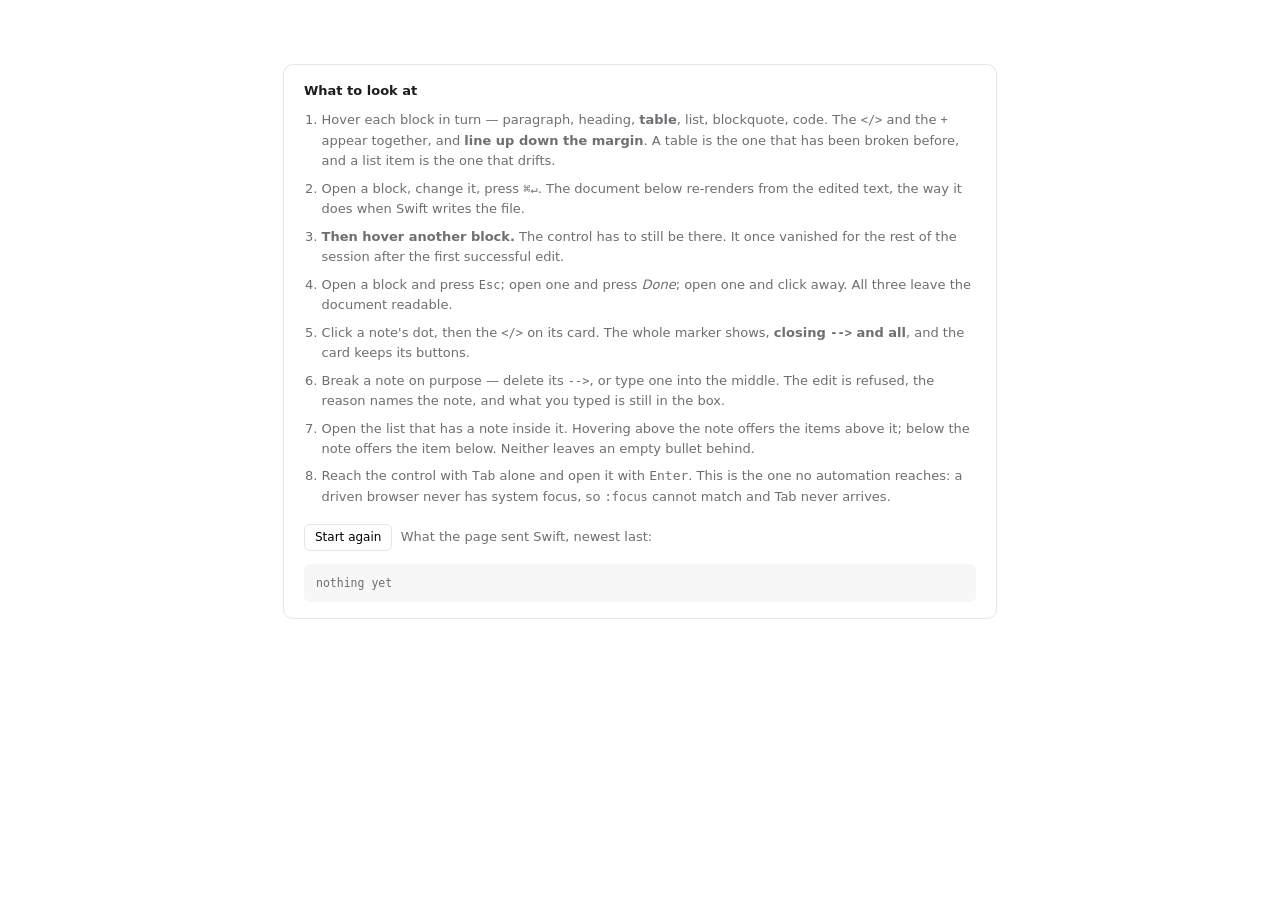
==== Support/harness.html @ 54425e58 "The browser check stops being something I rebuild from memory Support/harness.html loads the built b" ====
<!doctype html>
<!--
  The renderer, in a browser, with a stand-in for Swift.

    cd renderer && npm ci && node build.mjs      # Resources/ must exist first
    python3 -m http.server 8899
    open http://localhost:8899/Support/harness.html

  Why this exists. Everything the renderer does that can be checked without a
  screen is checked by the suites in this folder. What is left needs layout and
  paint, and there is no way to fake either: an element can have the right
  rectangle, opacity 1 and visibility visible, and still never be drawn. That is
  not a hypothetical — it is how the source control behaved inside a <table>,
  and a headless DOM would have called it fine, because a headless DOM has no
  paint step to disagree with.

  So this is deliberately not automated. It is the page, the real bundle, and a
  list of things to look at, in the same spirit as the review handshake that
  CONTRIBUTING says has to be pressed by hand before a release.

  It renders through imark's own bundle, so what you are looking at is what the
  app shows — with one difference, stated because it matters: the app runs in
  WKWebView and your browser is not that. Anything that turns on engine
  behaviour still has to be confirmed in a build.
-->
<html lang="en" data-width="normal" data-theme="light">
  <head>
    <meta charset="utf-8" />
    <link rel="stylesheet" href="../Resources/bundle.css" />
    <title>Imark renderer harness</title>
    <style>
      .harness {
        max-width: 42rem;
        margin: 4rem auto 6rem;
        padding: 1rem 1.25rem;
        font: 13px/1.6 -apple-system, system-ui, sans-serif;
        color: #6e6e73;
        border: 1px solid #e5e5ea;
        border-radius: 10px;
      }
      .harness h2 { margin: 0 0 0.5rem; font-size: 13px; color: #1d1d1f; }
      .harness ol { margin: 0.5rem 0 1rem 1.1rem; padding: 0; }
      .harness li { margin-bottom: 0.4rem; }
      .harness code { font-family: ui-monospace, SFMono-Regular, Menlo, monospace; font-size: 12px; }
      .harness pre {
        max-height: 11rem; margin: 0; padding: 0.6rem 0.75rem; overflow: auto;
        font-family: ui-monospace, SFMono-Regular, Menlo, monospace; font-size: 11.5px;
        background: #f7f7f8; border-radius: 6px;
      }
      .harness button {
        padding: 3px 10px; font: inherit; font-size: 12px;
        background: #fff; border: 1px solid #e5e5ea; border-radius: 6px; cursor: pointer;
      }
    </style>
  </head>
  <body>
    <main id="content"></main>

    <section class="harness">
      <h2>What to look at</h2>
      <ol>
        <li>Hover each block in turn — paragraph, heading, <strong>table</strong>, list,
            blockquote, code. The <code>&lt;/&gt;</code> and the <code>+</code> appear
            together, and <strong>line up down the margin</strong>. A table is the one
            that has been broken before, and a list item is the one that drifts.</li>
        <li>Open a block, change it, press <code>⌘↵</code>. The document below re-renders
            from the edited text, the way it does when Swift writes the file.</li>
        <li><strong>Then hover another block.</strong> The control has to still be there.
            It once vanished for the rest of the session after the first successful edit.</li>
        <li>Open a block and press <code>Esc</code>; open one and press <em>Done</em>;
            open one and click away. All three leave the document readable.</li>
        <li>Click a note's dot, then the <code>&lt;/&gt;</code> on its card. The whole
            marker shows, <strong>closing <code>--&gt;</code> and all</strong>, and the
            card keeps its buttons.</li>
        <li>Break a note on purpose — delete its <code>--&gt;</code>, or type one into the
            middle. The edit is refused, the reason names the note, and what you typed is
            still in the box.</li>
        <li>Open the list that has a note inside it. Hovering above the note offers the
            items above it; below the note offers the item below. Neither leaves an empty
            bullet behind.</li>
        <li>Reach the control with <kbd>Tab</kbd> alone and open it with <kbd>Enter</kbd>.
            This is the one no automation reaches: a driven browser never has system
            focus, so <code>:focus</code> cannot match and Tab never arrives.</li>
      </ol>
      <p>
        <button type="button" id="reset">Start again</button>
        &nbsp;What the page sent Swift, newest last:
      </p>
      <pre id="log">nothing yet</pre>
    </section>

    <script>
      // The fixture is the awkward cases, not a tour of markdown: a table, a list
      // with a note written into the middle of it, a note on a paragraph, and one
      // block of each kind that has ever been positioned wrongly.
      const SOURCE = [
        '# Harness',
        '',
        'A paragraph with a note on it.',
        '',
        '<!-- imark quote="a note on it" by="harness" at="2026-01-01T00:00Z"',
        'A note about the paragraph above.',
        '-->',
        '',
        '| column | value |',
        '|---|---|',
        '| one | 1 |',
        '| two | 2 |',
        '',
        '- item one',
        '- item two',
        '',
        '<!-- imark quote="item two" by="harness" at="2026-01-01T00:01Z" color="blue"',
        'A note written inside the list, which stretches the block across it.',
        '-->',
        '',
        '- item three',
        '',
        '> A quotation, which has a left border of its own to be confused with.',
        '',
        '```js',
        'const x = 1',
        '```',
        '',
        '## A sub heading',
        '',
        'The last paragraph.',
      ].join('\n')

      let doc = SOURCE
      const sent = []
      const log = document.getElementById('log')

      const show = () => {
        log.textContent = sent.length
          ? sent.map((m) => JSON.stringify(m)).join('\n')
          : 'nothing yet'
        log.scrollTop = log.scrollHeight
      }

      // Stands in for the Swift side, and the re-render is the important half.
      // A commit does not close the editor: the file is written and the document
      // is rebuilt from it, which throws the whole DOM away underneath. Anything
      // the renderer remembers across that is a bug waiting to happen, and a
      // harness that only posted the message would never show it.
      window.webkit = {
        messageHandlers: {
          imark: {
            postMessage(message) {
              sent.push(message)
              show()
              if (message.type !== 'editSource') return
              const lines = doc.split('\n')
              lines.splice(message.from, message.to - message.from, ...message.text.split('\n'))
              doc = lines.join('\n')
              setTimeout(() => render(), 10)
            },
          },
        },
      }

      window.harness = { get doc() { return doc }, sent }
    </script>

    <script src="../Resources/bundle.js"></script>

    <script>
      const render = () =>
        window.imark.render({ markdown: doc, path: '/tmp/harness.md', theme: 'light' })

      document.getElementById('reset').addEventListener('click', () => {
        doc = SOURCE
        sent.length = 0
        show()
        render()
      })

      render()
    </script>
  </body>
</html>
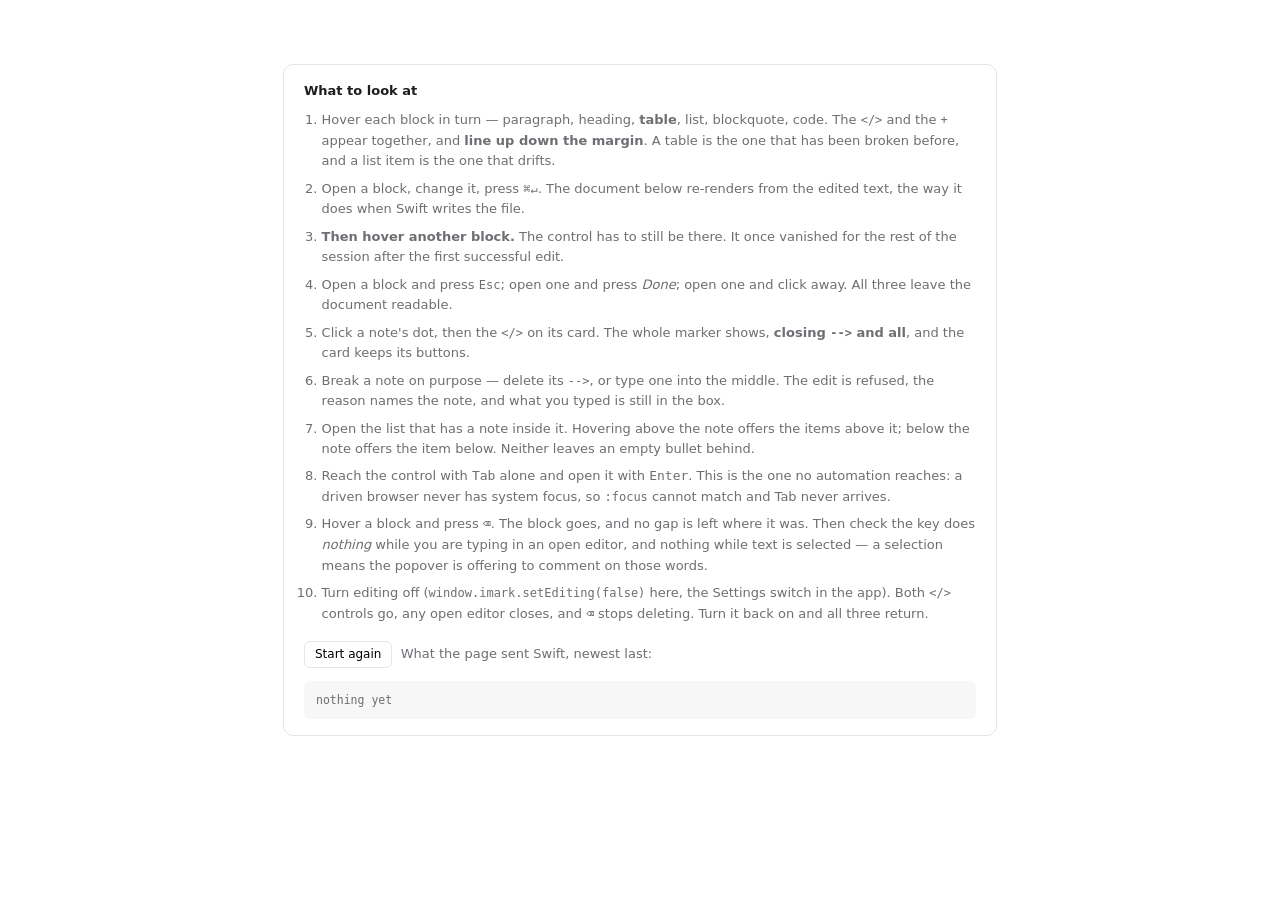
==== commit 35b1ad15: "Delete removes the block you are pointing at, and Settings can turn it all off Two asks, one commit," ====
--- a/Support/harness.html
+++ b/Support/harness.html
@@ -81,6 +81,14 @@
         <li>Reach the control with <kbd>Tab</kbd> alone and open it with <kbd>Enter</kbd>.
             This is the one no automation reaches: a driven browser never has system
             focus, so <code>:focus</code> cannot match and Tab never arrives.</li>
+        <li>Hover a block and press <kbd>⌫</kbd>. The block goes, and no gap is left
+            where it was. Then check the key does <em>nothing</em> while you are typing
+            in an open editor, and nothing while text is selected — a selection means
+            the popover is offering to comment on those words.</li>
+        <li>Turn editing off (<code>window.imark.setEditing(false)</code> here, the
+            Settings switch in the app). Both <code>&lt;/&gt;</code> controls go, any
+            open editor closes, and <kbd>⌫</kbd> stops deleting. Turn it back on and
+            all three return.</li>
       </ol>
       <p>
         <button type="button" id="reset">Start again</button>
@@ -149,9 +157,21 @@
             postMessage(message) {
               sent.push(message)
               show()
-              if (message.type !== 'editSource') return
               const lines = doc.split('\n')
-              lines.splice(message.from, message.to - message.from, ...message.text.split('\n'))
+
+              if (message.type === 'editSource') {
+                lines.splice(message.from, message.to - message.from, ...message.text.split('\n'))
+              } else if (message.type === 'deleteBlock') {
+                // Mirrors Comments.cut: the block, and the blank line it would
+                // otherwise leave behind.
+                let { from, to } = message
+                if (to < lines.length && !lines[to].trim()) to += 1
+                else if (from > 0 && !lines[from - 1].trim()) from -= 1
+                lines.splice(from, to - from)
+              } else {
+                return
+              }
+
               doc = lines.join('\n')
               setTimeout(() => render(), 10)
             },
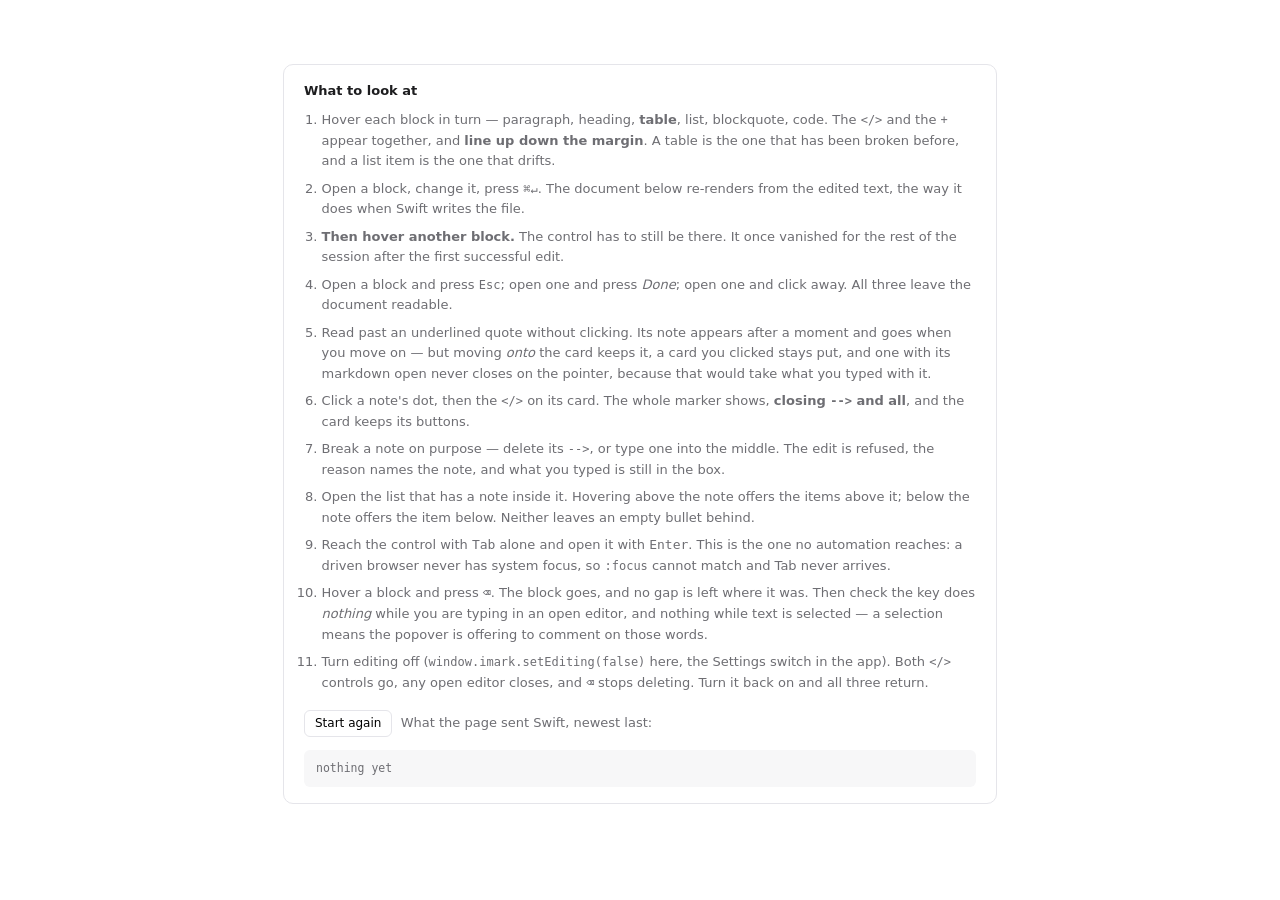
==== commit 4cbb82da: "Reading past an underline shows what was written about it A note used to cost a click to read. Hover" ====
--- a/Support/harness.html
+++ b/Support/harness.html
@@ -69,6 +69,10 @@
             It once vanished for the rest of the session after the first successful edit.</li>
         <li>Open a block and press <code>Esc</code>; open one and press <em>Done</em>;
             open one and click away. All three leave the document readable.</li>
+        <li>Read past an underlined quote without clicking. Its note appears after a
+            moment and goes when you move on — but moving <em>onto</em> the card keeps
+            it, a card you clicked stays put, and one with its markdown open never
+            closes on the pointer, because that would take what you typed with it.</li>
         <li>Click a note's dot, then the <code>&lt;/&gt;</code> on its card. The whole
             marker shows, <strong>closing <code>--&gt;</code> and all</strong>, and the
             card keeps its buttons.</li>
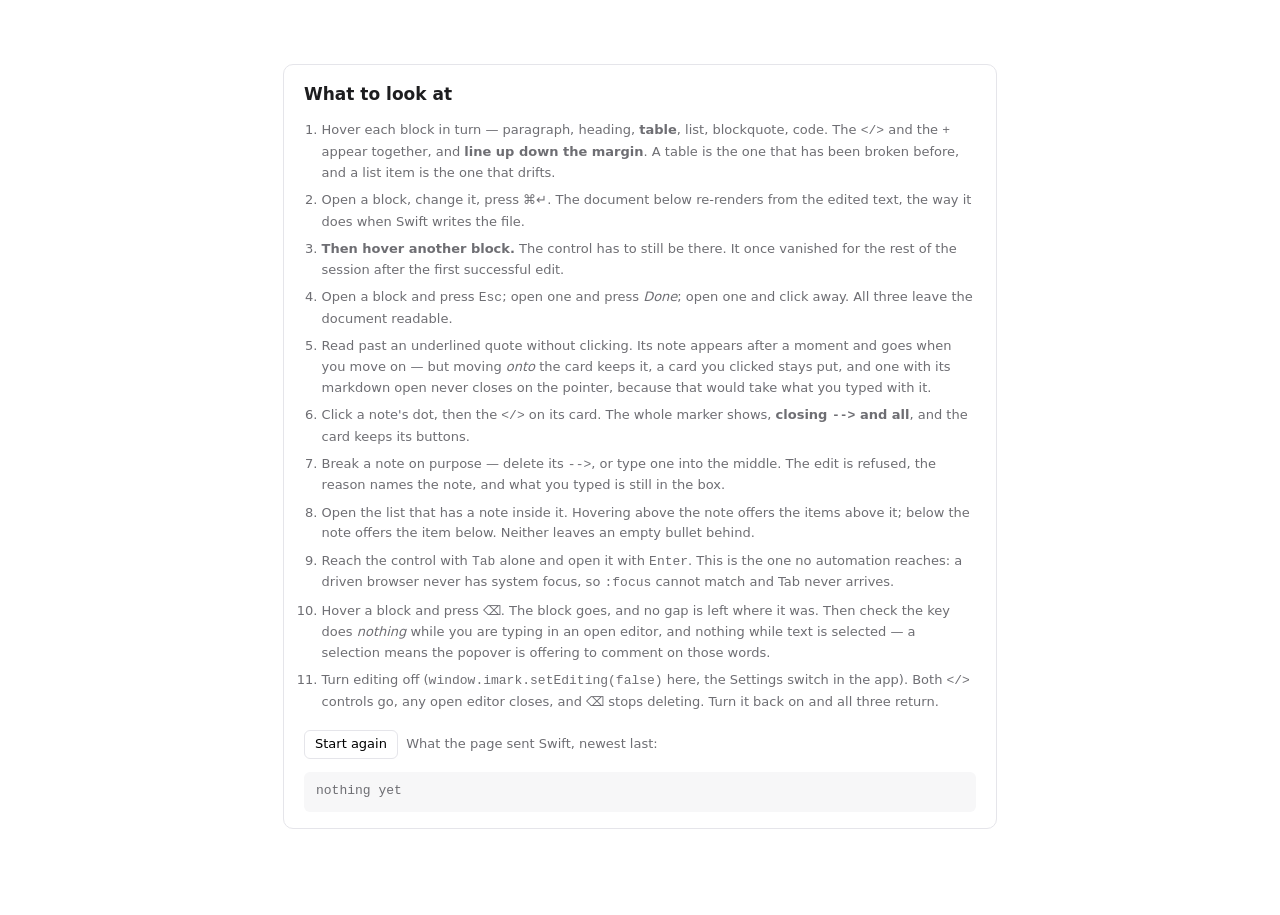
==== commit 94bcc8c1: "The harness panel has a heading that looks like one Four type sizes within a point and a half of eac" ====
--- a/Support/harness.html
+++ b/Support/harness.html
@@ -38,17 +38,22 @@
         border: 1px solid #e5e5ea;
         border-radius: 10px;
       }
-      .harness h2 { margin: 0 0 0.5rem; font-size: 13px; color: #1d1d1f; }
+      /* Two sizes, not four. The panel is chrome and stays quiet, but a heading
+         that measures the same as the body is not a heading — and four sizes
+         within a point and a half of each other were four ways of saying the
+         same thing. Mono at the same size reads smaller than prose, which is
+         the only step the log and the code spans need. */
+      .harness h2 { margin: 0 0 0.75rem; font-size: 17px; color: #1d1d1f; }
       .harness ol { margin: 0.5rem 0 1rem 1.1rem; padding: 0; }
       .harness li { margin-bottom: 0.4rem; }
-      .harness code { font-family: ui-monospace, SFMono-Regular, Menlo, monospace; font-size: 12px; }
+      .harness code { font-family: ui-monospace, SFMono-Regular, Menlo, monospace; }
       .harness pre {
         max-height: 11rem; margin: 0; padding: 0.6rem 0.75rem; overflow: auto;
-        font-family: ui-monospace, SFMono-Regular, Menlo, monospace; font-size: 11.5px;
+        font-family: ui-monospace, SFMono-Regular, Menlo, monospace;
         background: #f7f7f8; border-radius: 6px;
       }
       .harness button {
-        padding: 3px 10px; font: inherit; font-size: 12px;
+        padding: 3px 10px; font: inherit;
         background: #fff; border: 1px solid #e5e5ea; border-radius: 6px; cursor: pointer;
       }
     </style>
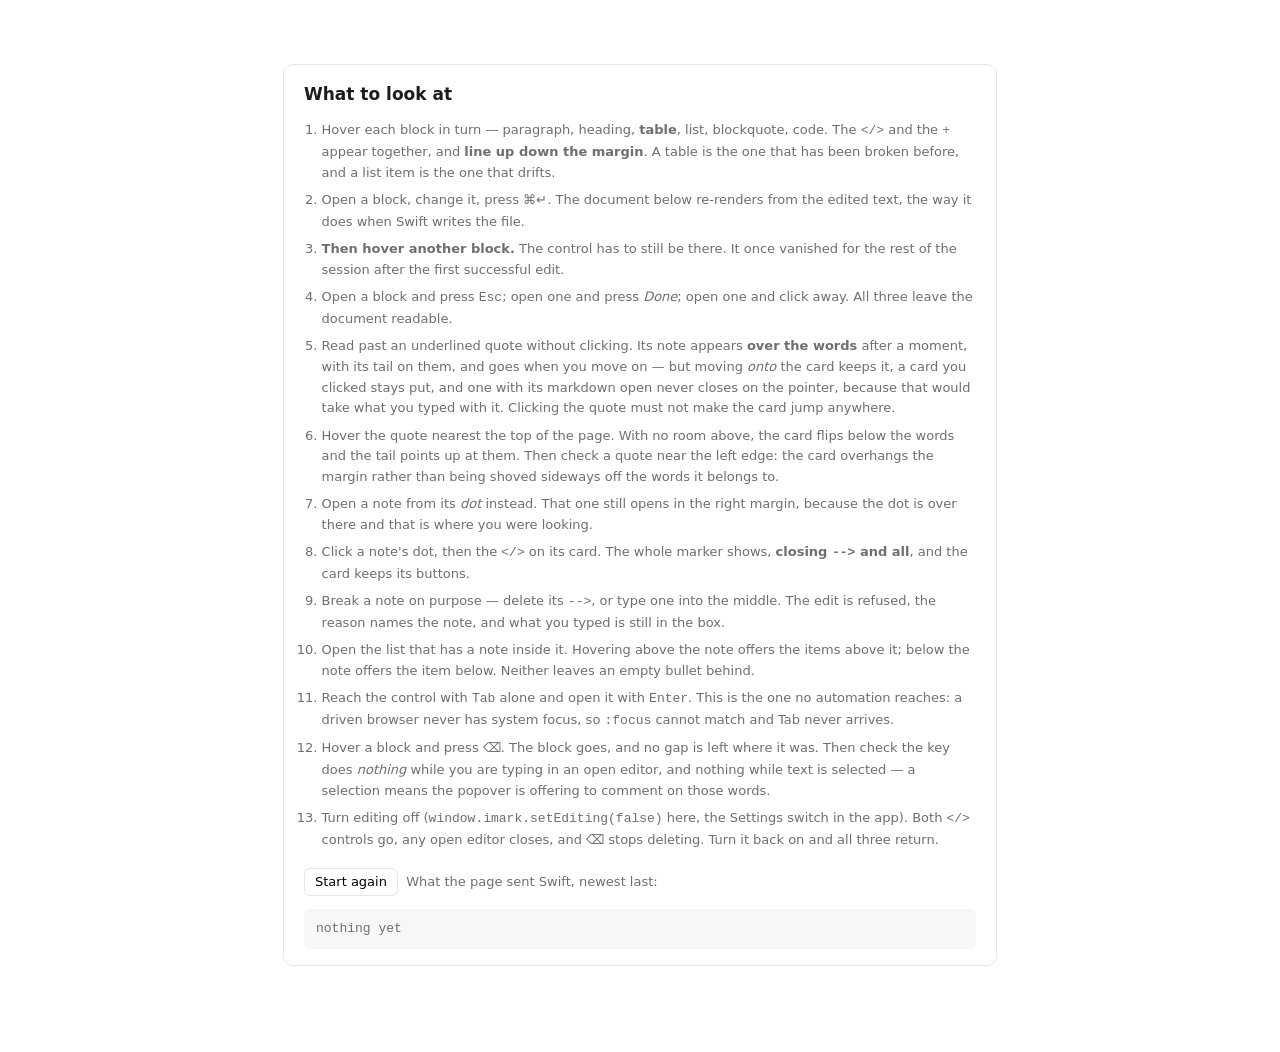
==== commit 9ae4095b: "A note opens over the words it is about Asked from the quote, shown at the quote — hovered or clicke" ====
--- a/Support/harness.html
+++ b/Support/harness.html
@@ -74,10 +74,18 @@
             It once vanished for the rest of the session after the first successful edit.</li>
         <li>Open a block and press <code>Esc</code>; open one and press <em>Done</em>;
             open one and click away. All three leave the document readable.</li>
-        <li>Read past an underlined quote without clicking. Its note appears after a
-            moment and goes when you move on — but moving <em>onto</em> the card keeps
-            it, a card you clicked stays put, and one with its markdown open never
-            closes on the pointer, because that would take what you typed with it.</li>
+        <li>Read past an underlined quote without clicking. Its note appears
+            <strong>over the words</strong> after a moment, with its tail on them, and
+            goes when you move on — but moving <em>onto</em> the card keeps it, a card
+            you clicked stays put, and one with its markdown open never closes on the
+            pointer, because that would take what you typed with it. Clicking the quote
+            must not make the card jump anywhere.</li>
+        <li>Hover the quote nearest the top of the page. With no room above, the card
+            flips below the words and the tail points up at them. Then check a quote
+            near the left edge: the card overhangs the margin rather than being shoved
+            sideways off the words it belongs to.</li>
+        <li>Open a note from its <em>dot</em> instead. That one still opens in the right
+            margin, because the dot is over there and that is where you were looking.</li>
         <li>Click a note's dot, then the <code>&lt;/&gt;</code> on its card. The whole
             marker shows, <strong>closing <code>--&gt;</code> and all</strong>, and the
             card keeps its buttons.</li>
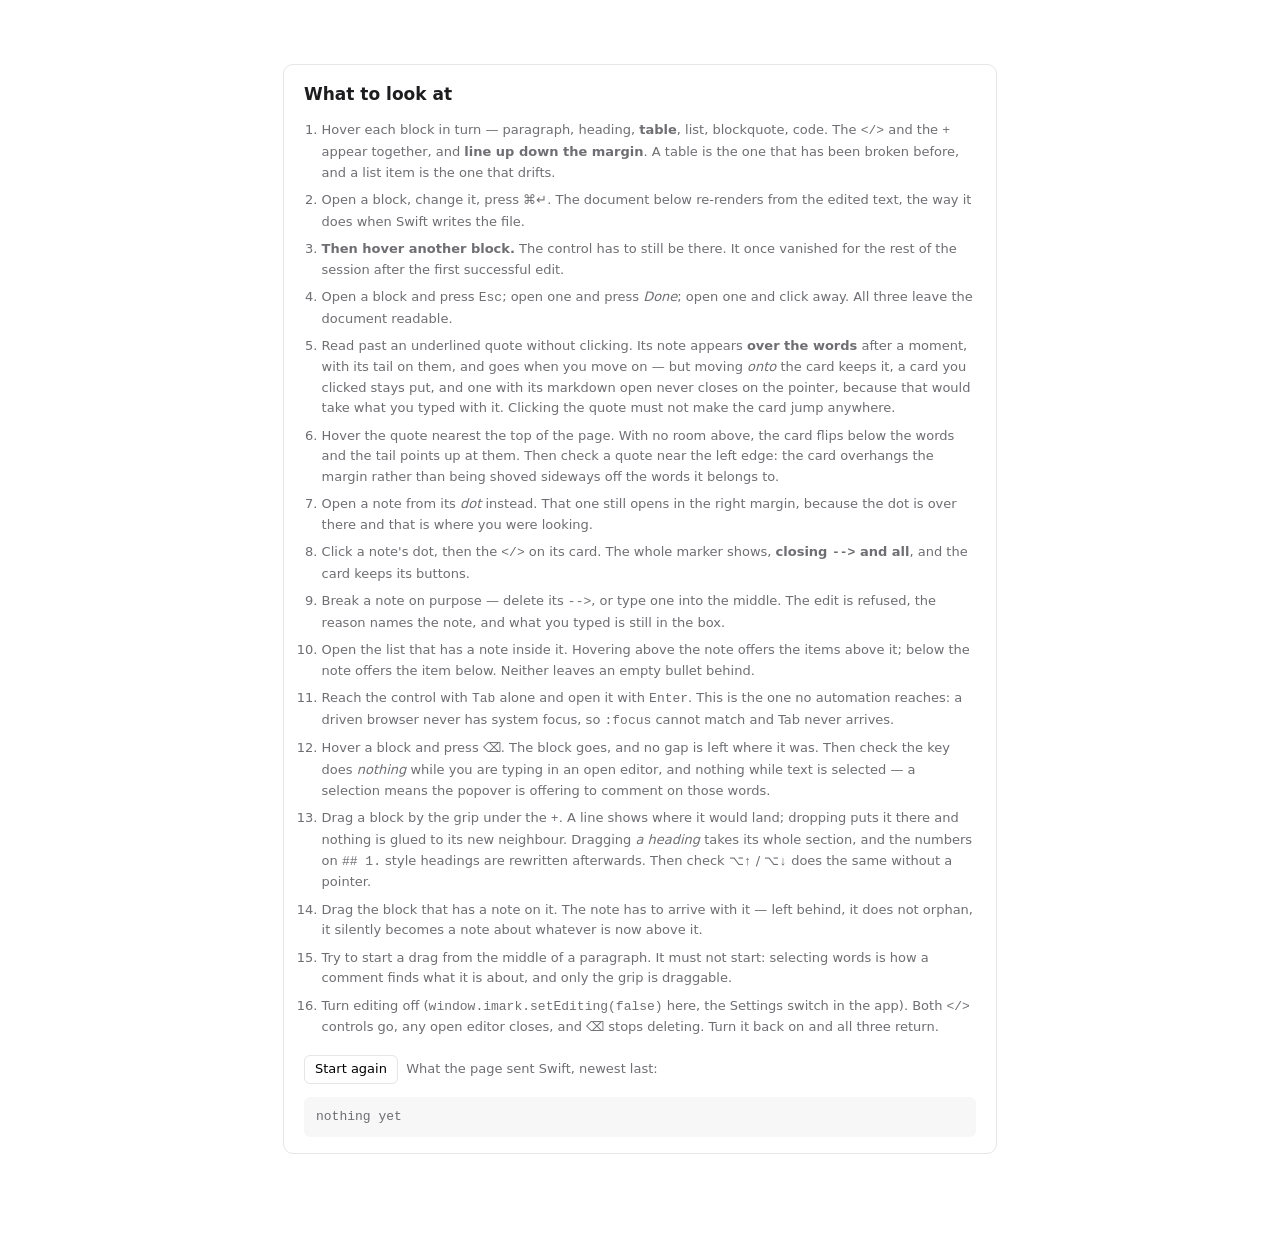
==== commit 521f2a7c: "A grip under the plus moves the block, and the numbers follow The handle, the drop, the keyboard, an" ====
--- a/Support/harness.html
+++ b/Support/harness.html
@@ -102,6 +102,17 @@
             where it was. Then check the key does <em>nothing</em> while you are typing
             in an open editor, and nothing while text is selected — a selection means
             the popover is offering to comment on those words.</li>
+        <li>Drag a block by the grip under the <code>+</code>. A line shows where it
+            would land; dropping puts it there and nothing is glued to its new
+            neighbour. Dragging <em>a heading</em> takes its whole section, and the
+            numbers on <code>## 1.</code> style headings are rewritten afterwards.
+            Then check <kbd>⌥↑</kbd> / <kbd>⌥↓</kbd> does the same without a pointer.</li>
+        <li>Drag the block that has a note on it. The note has to arrive with it —
+            left behind, it does not orphan, it silently becomes a note about
+            whatever is now above it.</li>
+        <li>Try to start a drag from the middle of a paragraph. It must not start:
+            selecting words is how a comment finds what it is about, and only the
+            grip is draggable.</li>
         <li>Turn editing off (<code>window.imark.setEditing(false)</code> here, the
             Settings switch in the app). Both <code>&lt;/&gt;</code> controls go, any
             open editor closes, and <kbd>⌫</kbd> stops deleting. Turn it back on and
@@ -147,9 +158,13 @@
         'const x = 1',
         '```',
         '',
-        '## A sub heading',
-        '',
-        'The last paragraph.',
+        '## 1. First section',
+        '',
+        'Belongs to the first.',
+        '',
+        '## 2. Second section',
+        '',
+        'Belongs to the second.',
       ].join('\n')
 
       let doc = SOURCE
@@ -185,6 +200,10 @@
                 if (to < lines.length && !lines[to].trim()) to += 1
                 else if (from > 0 && !lines[from - 1].trim()) from -= 1
                 lines.splice(from, to - from)
+              } else if (message.type === 'moveBlock') {
+                doc = message.document
+                setTimeout(() => render(), 10)
+                return
               } else {
                 return
               }
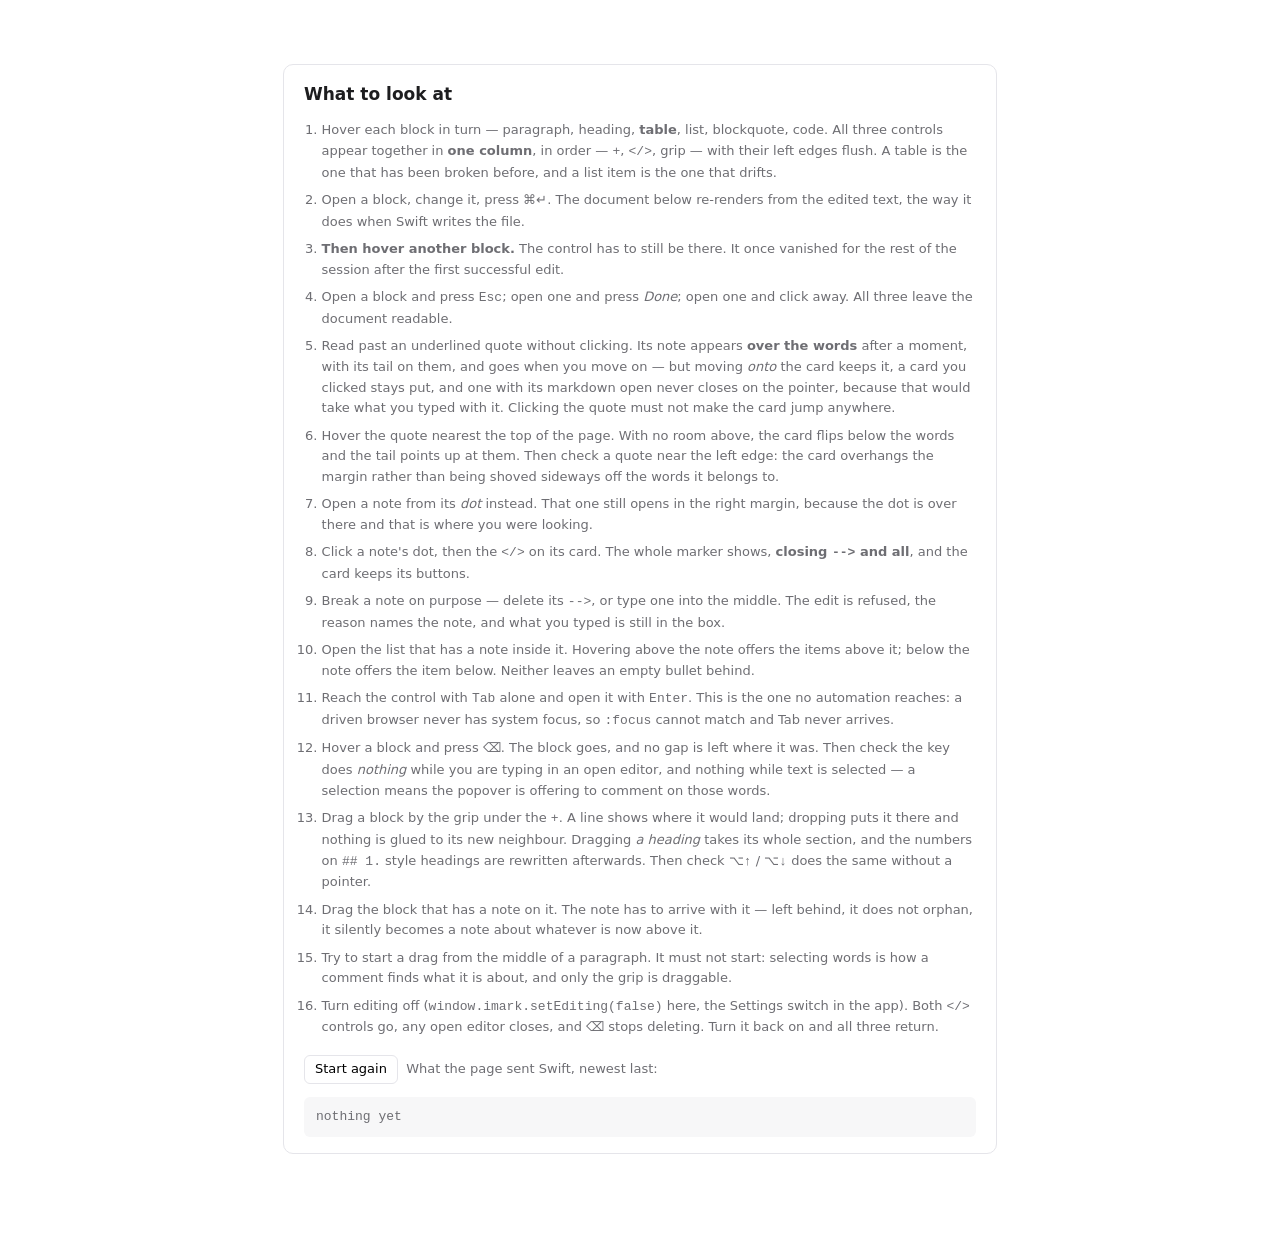
==== commit 58b9a66e: "The three margin controls stand in one column Comment, source, move — in the order you meet them, le" ====
--- a/Support/harness.html
+++ b/Support/harness.html
@@ -65,9 +65,10 @@
       <h2>What to look at</h2>
       <ol>
         <li>Hover each block in turn — paragraph, heading, <strong>table</strong>, list,
-            blockquote, code. The <code>&lt;/&gt;</code> and the <code>+</code> appear
-            together, and <strong>line up down the margin</strong>. A table is the one
-            that has been broken before, and a list item is the one that drifts.</li>
+            blockquote, code. All three controls appear together in <strong>one
+            column</strong>, in order — <code>+</code>, <code>&lt;/&gt;</code>, grip —
+            with their left edges flush. A table is the one that has been broken
+            before, and a list item is the one that drifts.</li>
         <li>Open a block, change it, press <code>⌘↵</code>. The document below re-renders
             from the edited text, the way it does when Swift writes the file.</li>
         <li><strong>Then hover another block.</strong> The control has to still be there.
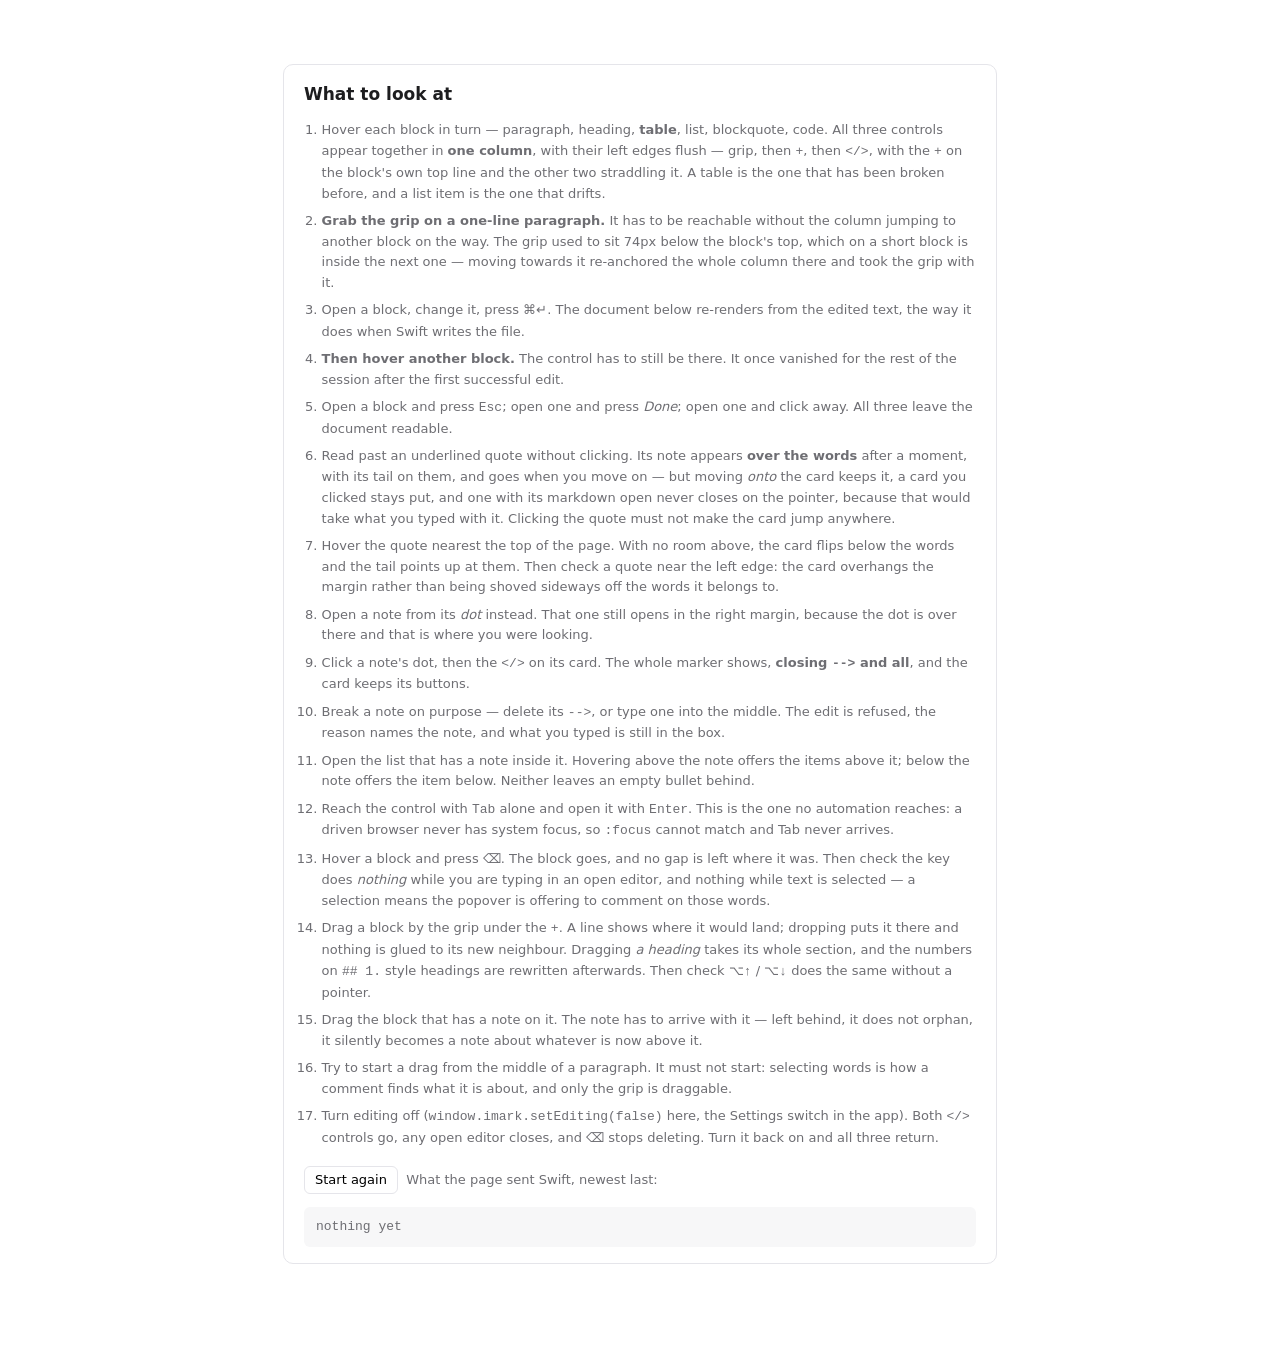
==== commit f0c55351: "The grip sits above the `+`, where a short block can still reach it The column only ever grew downwa" ====
--- a/Support/harness.html
+++ b/Support/harness.html
@@ -66,9 +66,15 @@
       <ol>
         <li>Hover each block in turn — paragraph, heading, <strong>table</strong>, list,
             blockquote, code. All three controls appear together in <strong>one
-            column</strong>, in order — <code>+</code>, <code>&lt;/&gt;</code>, grip —
-            with their left edges flush. A table is the one that has been broken
-            before, and a list item is the one that drifts.</li>
+            column</strong>, with their left edges flush — grip, then <code>+</code>,
+            then <code>&lt;/&gt;</code>, with the <code>+</code> on the block's own
+            top line and the other two straddling it. A table is the one that has
+            been broken before, and a list item is the one that drifts.</li>
+        <li><strong>Grab the grip on a one-line paragraph.</strong> It has to be
+            reachable without the column jumping to another block on the way. The
+            grip used to sit 74px below the block's top, which on a short block is
+            inside the next one — moving towards it re-anchored the whole column
+            there and took the grip with it.</li>
         <li>Open a block, change it, press <code>⌘↵</code>. The document below re-renders
             from the edited text, the way it does when Swift writes the file.</li>
         <li><strong>Then hover another block.</strong> The control has to still be there.
